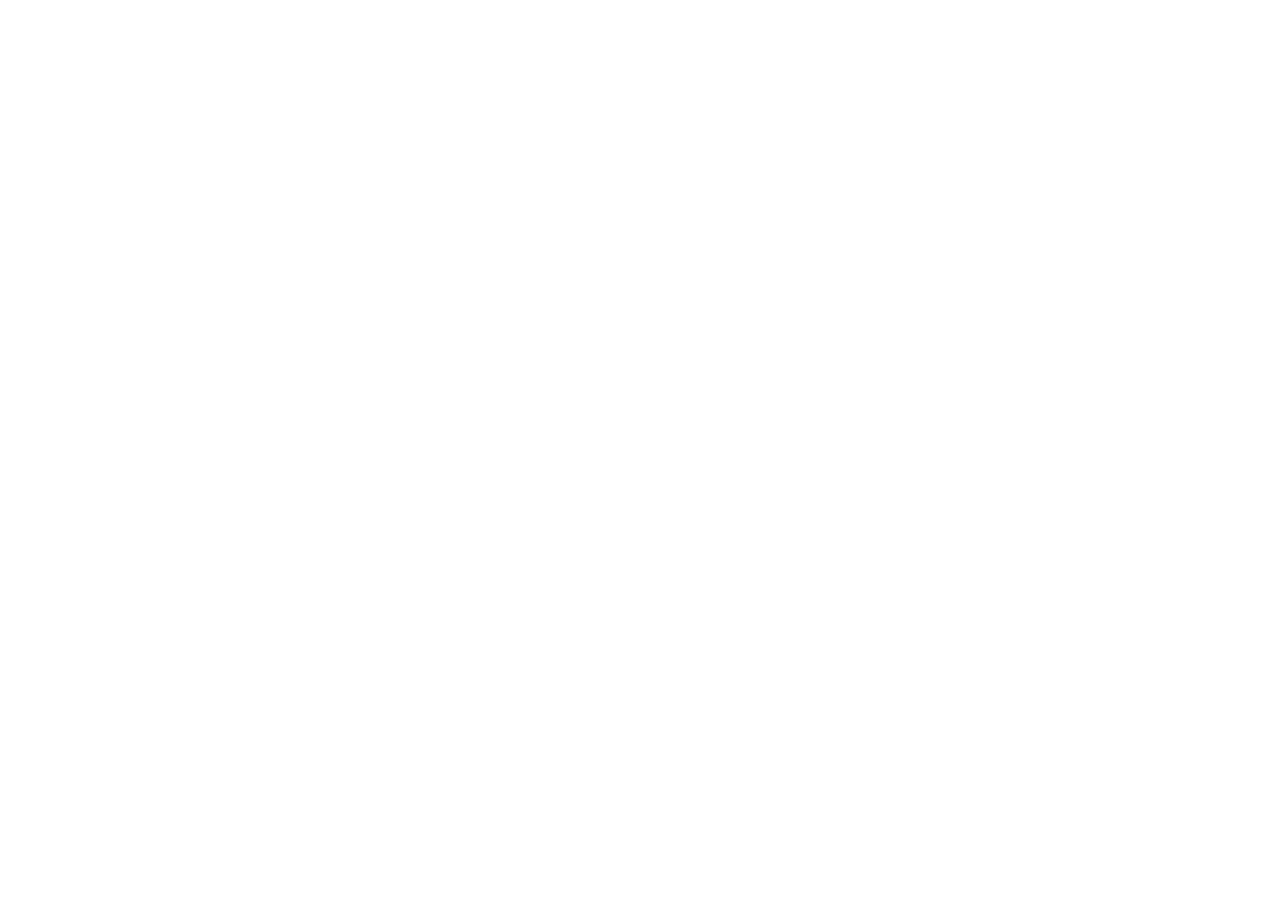
==== Project-2/index.html @ 7e6b1b5e "initial commit" ====
<!DOCTYPE html>
<html lang="en">
<head>
  <meta charset="UTF-8">
  <meta name="viewport" content="width=device-width, initial-scale=1.0">
  <link href="https://fonts.googleapis.com/css?family=Poppins:300,400,700&display=swap" rel="stylesheet">
  <link rel="stylesheet" href="styles.css">
  <link rel="stylesheet" href="https://cdnjs.cloudflare.com/ajax/libs/font-awesome/6.0.0-beta3/css/all.min.css">
  <title>Simple Stopwatch</title>
</head>
<body>
  <div class="parent-div">
    <div class="time-keeper">

    </div>
    <div class="controls">

      
    </div>
    
  </div>


  <script src="index.js"></script>
</body>
</html>
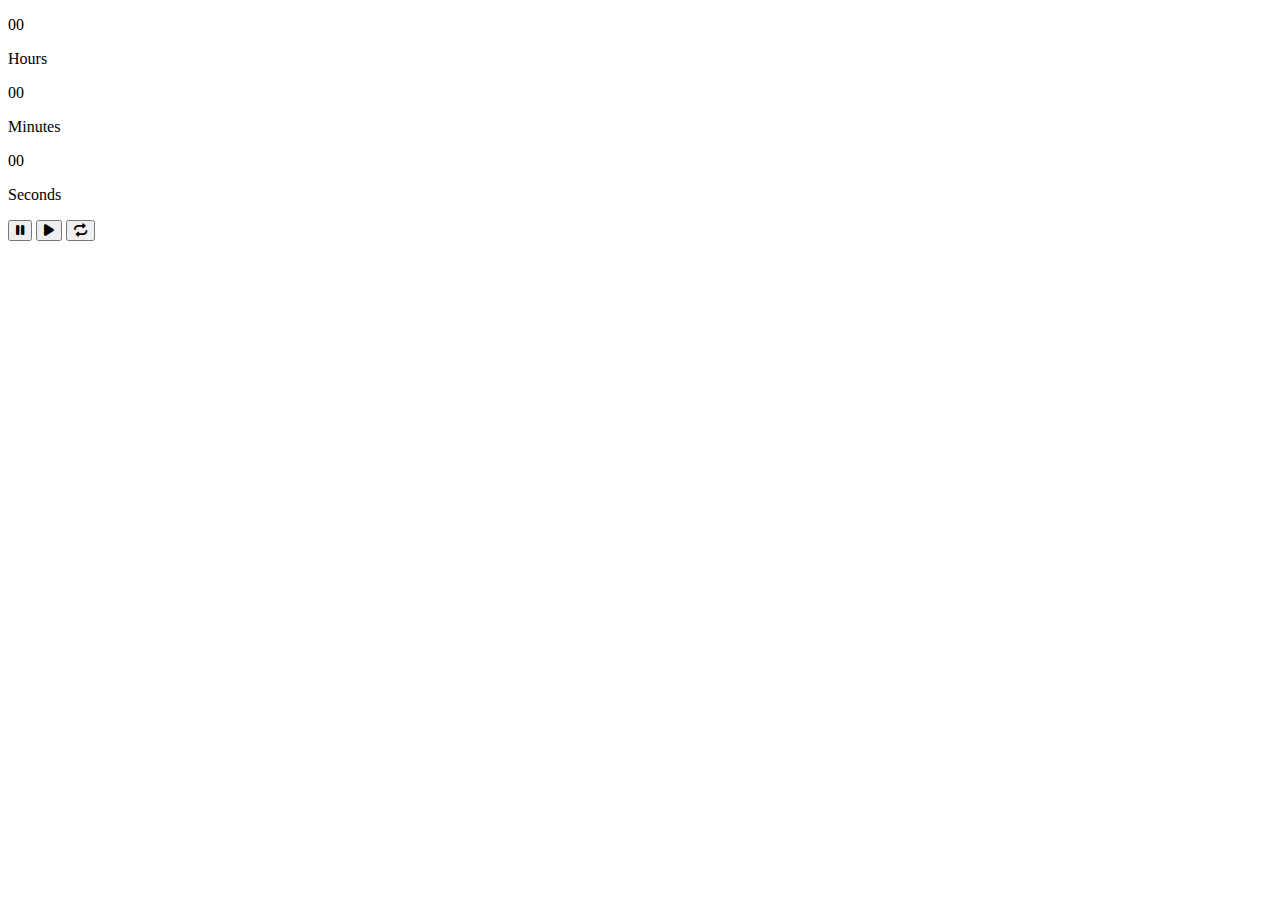
==== commit 172e6ad7: "html done ig" ====
--- a/Project-2/index.html
+++ b/Project-2/index.html
@@ -11,9 +11,25 @@
 <body>
   <div class="parent-div">
     <div class="time-keeper">
+      <div class="hours">
+        <p>00</p>
+        <p>Hours</p>
+      </div>
+      <div class="minutes">
+        <p>00</p>
+        <p>Minutes</p>
+      </div>
+      <div class="seconds">
+        <p>00</p>
+        <p>Seconds</p>
+      </div>
 
     </div>
+
     <div class="controls">
+      <button class="pause"><i class="fa fa-pause" aria-hidden="true"></i></button>
+      <button class="play"><i class="fa fa-play" aria-hidden="true"></i></button>
+      <button class="reset"><i class="fa fa-repeat" aria-hidden="true"></i></button>
 
       
     </div>
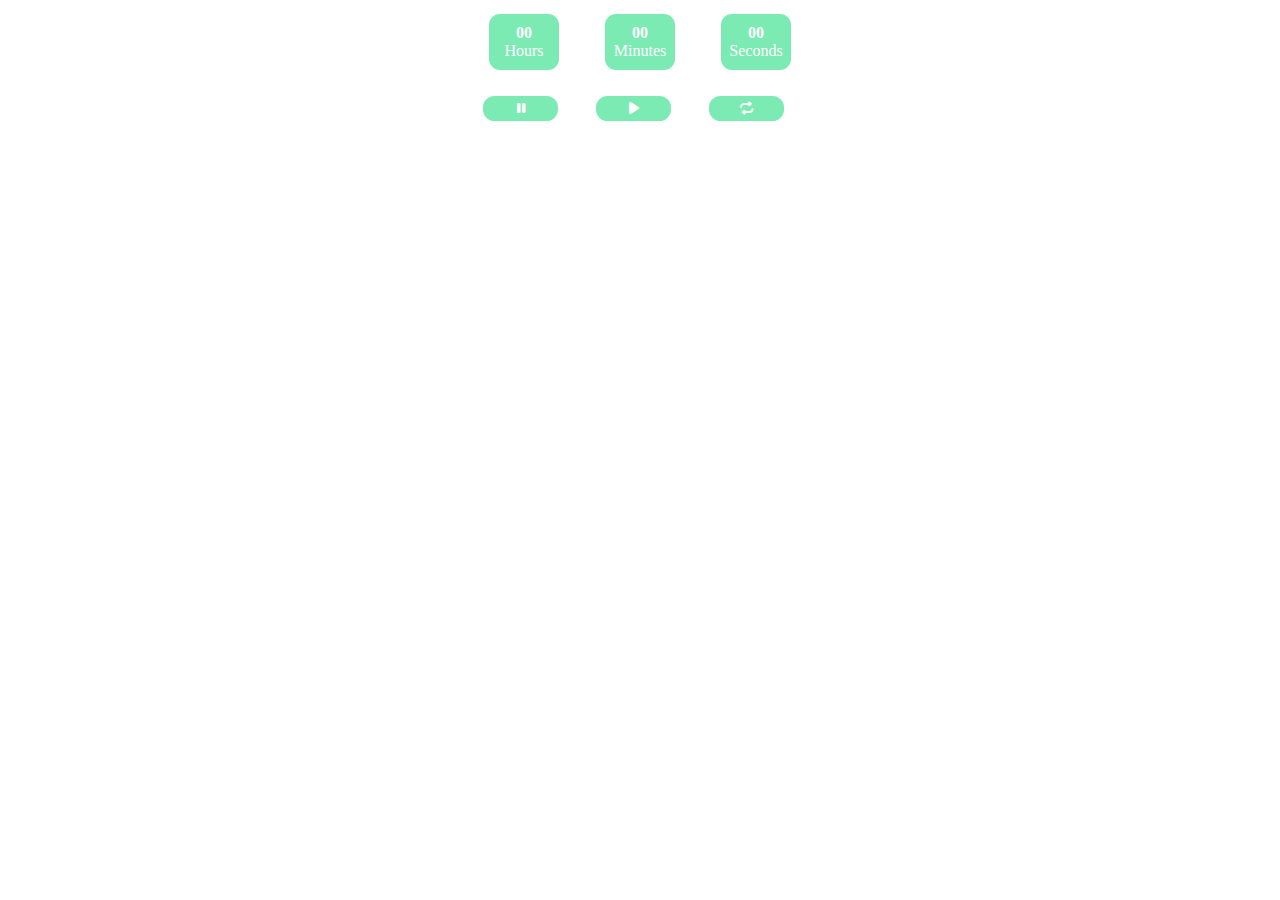
==== commit cd591b2d: "basic finalize styling , js now" ====
--- a/Project-2/index.html
+++ b/Project-2/index.html
@@ -12,24 +12,24 @@
   <div class="parent-div">
     <div class="time-keeper">
       <div class="hours">
-        <p>00</p>
-        <p>Hours</p>
+        <b><span>00</span></b> 
+        <span>Hours</span>  
       </div>
       <div class="minutes">
-        <p>00</p>
-        <p>Minutes</p>
+        <b><span>00</span></b> 
+        <span>Minutes</span>  
       </div>
       <div class="seconds">
-        <p>00</p>
-        <p>Seconds</p>
+        <b><span>00</span></b> 
+        <span>Seconds</span>  
       </div>
 
     </div>
 
     <div class="controls">
-      <button class="pause"><i class="fa fa-pause" aria-hidden="true"></i></button>
-      <button class="play"><i class="fa fa-play" aria-hidden="true"></i></button>
-      <button class="reset"><i class="fa fa-repeat" aria-hidden="true"></i></button>
+      <button id="pause"><i class="fa fa-pause" aria-hidden="true"></i></button>
+      <button id="play"><i class="fa fa-play" aria-hidden="true"></i></button>
+      <button id="reset"><i class="fa fa-repeat" aria-hidden="true"></i></button>
 
       
     </div>
--- a/Project-2/styles.css
+++ b/Project-2/styles.css
@@ -0,0 +1,67 @@
+body { 
+  display: flex;
+  justify-content: center;
+  align-items: center;
+}
+
+.parent-div { 
+  display: flex; 
+ flex-direction: column;
+}
+
+.time-keeper{ 
+ 
+  border-style: solid; 
+  border-radius: 10px;
+ 
+
+  overflow: hidden;
+  box-sizing: border-box;
+  margin-bottom: 20px;
+  color : white; 
+  display: flex; 
+  flex-direction: row;
+  gap: 40px;
+}
+
+
+.controls { 
+  gap: 38px;
+  display: flex;
+  flex-direction: row;
+}
+
+
+.hours,.minutes,.seconds{ 
+  width:50px;
+  border-style:solid;
+  border-radius: 14px;
+  padding: 10px;
+  background-color: #7ceab3;
+  display: flex;
+  flex-direction: column;
+  justify-content: center;
+  align-items: center;
+  
+}
+
+.controls > button > i { 
+  color : white
+}
+
+.controls > button {
+  height: 25px; 
+  width: 75px;
+  background-color: rgb(124, 234, 179);
+  border-style: solid;
+  border-radius: 11.5px;
+  border-color:#7ceab3;
+  box-sizing: border-box;
+  transition: border-color 0.25s ease-in-out;
+}
+
+button:hover{
+  
+  border-color: rgb(150, 193, 171);
+  cursor: pointer;
+}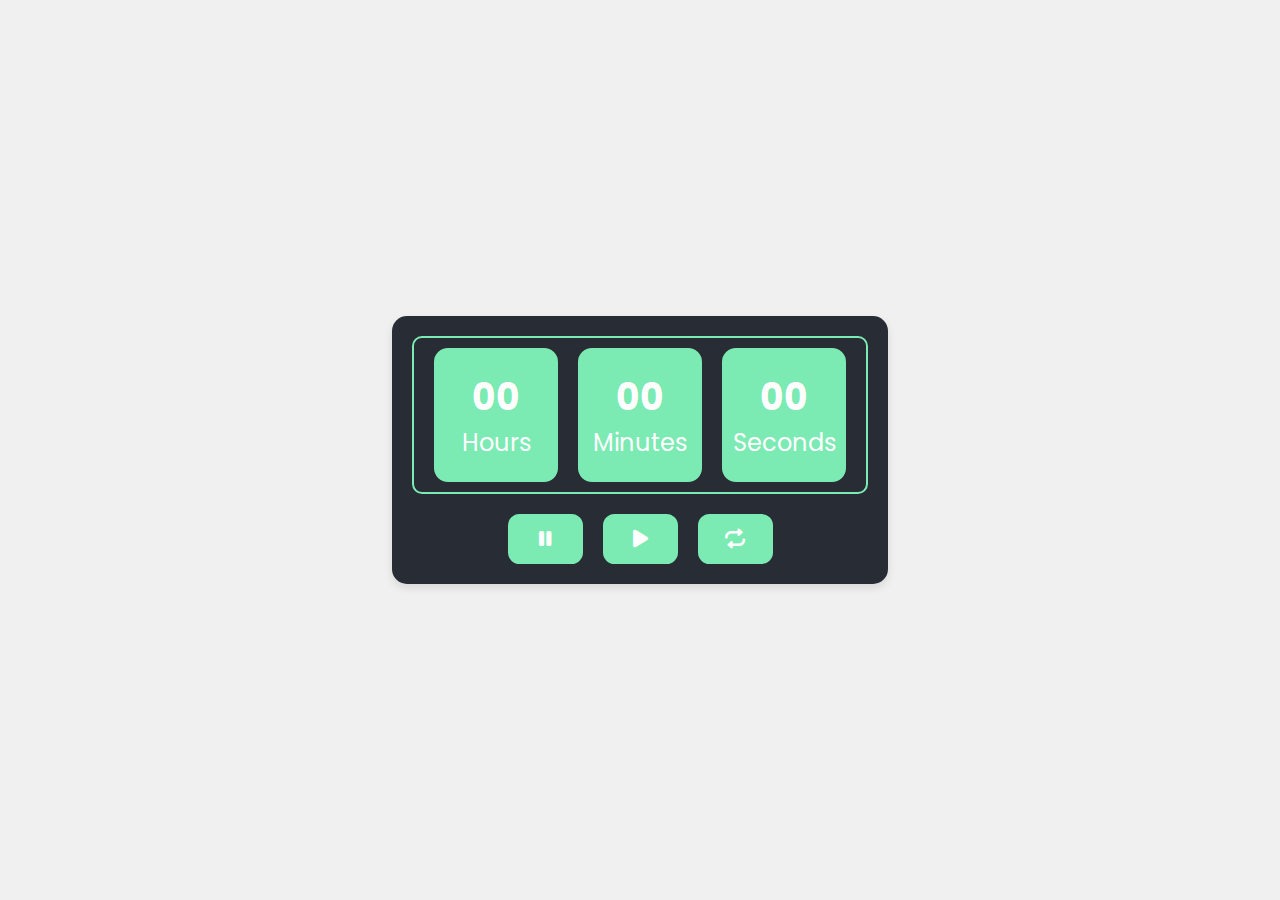
==== commit 0380ec69: "finalize styling , add comments" ====
--- a/Project-2/index.html
+++ b/Project-2/index.html
@@ -10,33 +10,31 @@
 </head>
 <body>
   <div class="parent-div">
+    <!-- Time display section -->
     <div class="time-keeper">
       <div class="hours">
-        <b><span>00</span></b> 
-        <span>Hours</span>  
+        <b><span id="hours">00</span></b>
+        <span>Hours</span>
       </div>
       <div class="minutes">
-        <b><span>00</span></b> 
-        <span>Minutes</span>  
+        <b><span id="minutes">00</span></b>
+        <span>Minutes</span>
       </div>
       <div class="seconds">
-        <b><span>00</span></b> 
-        <span>Seconds</span>  
+        <b><span id="seconds">00</span></b>
+        <span>Seconds</span>
       </div>
-
     </div>
 
+    <!-- Control buttons section -->
     <div class="controls">
-      <button id="pause"><i class="fa fa-pause" aria-hidden="true"></i></button>
-      <button id="play"><i class="fa fa-play" aria-hidden="true"></i></button>
-      <button id="reset"><i class="fa fa-repeat" aria-hidden="true"></i></button>
-
-      
+      <button id="pause" title="pause!"><i class="fa fa-pause" aria-hidden="true"></i></button>
+      <button id="play" title="play!"><i class="fa fa-play" aria-hidden="true"></i></button>
+      <button id="reset" title="Stop&Reset"><i class="fa fa-repeat" aria-hidden="true"></i></button>
     </div>
-    
   </div>
 
-
+  <!-- Linking the JavaScript file -->
   <script src="index.js"></script>
 </body>
-</html>+</html>
--- a/Project-2/styles.css
+++ b/Project-2/styles.css
@@ -1,67 +1,92 @@
+/* Center the content vertically and horizontally */
 body { 
+  display: flex;
+  justify-content: center;
+  align-items: center;
+  height: 100vh;
+  background-color: #f0f0f0;
+  margin: 0;
+  font-family: 'Poppins', sans-serif;
+}
+
+/* Container for the entire stopwatch */
+.parent-div { 
+  display: flex; 
+  flex-direction: column;
+  align-items: center;
+  background-color: #282c34;
+  padding: 20px;
+  border-radius: 15px;
+  box-shadow: 0 4px 8px rgba(0, 0, 0, 0.1);
+}
+
+/* Container for time display */
+.time-keeper { 
+  border: 2px solid #7ceab3;
+  border-radius: 10px;
+  overflow: hidden;
+  box-sizing: border-box;
+  margin-bottom: 20px;
+  color: white; 
+  display: flex; 
+  flex-direction: row;
+  gap: 20px;
+  padding: 10px 20px;
+}
+
+/* Container for control buttons */
+.controls { 
+  gap: 20px;
+  display: flex;
+  flex-direction: row;
+}
+
+/* Styles for hours, minutes, and seconds display */
+.hours, .minutes, .seconds { 
+  width: 80px;
+  border: 2px solid #7ceab3;
+  border-radius: 14px;
+  padding: 20px;
+  background-color: #7ceab3;
+  display: flex;
+  flex-direction: column;
+  justify-content: center;
+  align-items: center;
+  font-size: 24px;
+}
+
+/* Color for icons inside control buttons */
+.controls > button > i { 
+  color: white;
+}
+
+/* Styles for control buttons */
+.controls > button {
+  height: 50px; 
+  width: 75px;
+  background-color: #7ceab3;
+  border: 2px solid #7ceab3;
+  border-radius: 11.5px;
+  box-sizing: border-box;
+  transition: border-color 0.25s ease-in-out;
   display: flex;
   justify-content: center;
   align-items: center;
 }
 
-.parent-div { 
-  display: flex; 
- flex-direction: column;
+/* Hover effect for buttons */
+button:hover {
+  border-color: rgb(150, 193, 171);
+  cursor: pointer;
 }
 
-.time-keeper{ 
- 
-  border-style: solid; 
-  border-radius: 10px;
- 
-
-  overflow: hidden;
-  box-sizing: border-box;
-  margin-bottom: 20px;
-  color : white; 
-  display: flex; 
-  flex-direction: row;
-  gap: 40px;
+/* Size of icons inside buttons */
+button i {
+  font-size: 20px;
 }
 
-
-.controls { 
-  gap: 38px;
-  display: flex;
-  flex-direction: row;
+/* Styles for the time value */
+.time-keeper div span:first-child {
+  font-size: 36px;
+  font-weight: 700;
 }
-
-
-.hours,.minutes,.seconds{ 
-  width:50px;
-  border-style:solid;
-  border-radius: 14px;
-  padding: 10px;
-  background-color: #7ceab3;
-  display: flex;
-  flex-direction: column;
-  justify-content: center;
-  align-items: center;
-  
-}
-
-.controls > button > i { 
-  color : white
-}
-
-.controls > button {
-  height: 25px; 
-  width: 75px;
-  background-color: rgb(124, 234, 179);
-  border-style: solid;
-  border-radius: 11.5px;
-  border-color:#7ceab3;
-  box-sizing: border-box;
-  transition: border-color 0.25s ease-in-out;
-}
-
-button:hover{
-  
-  border-color: rgb(150, 193, 171);
-  cursor: pointer;
-}